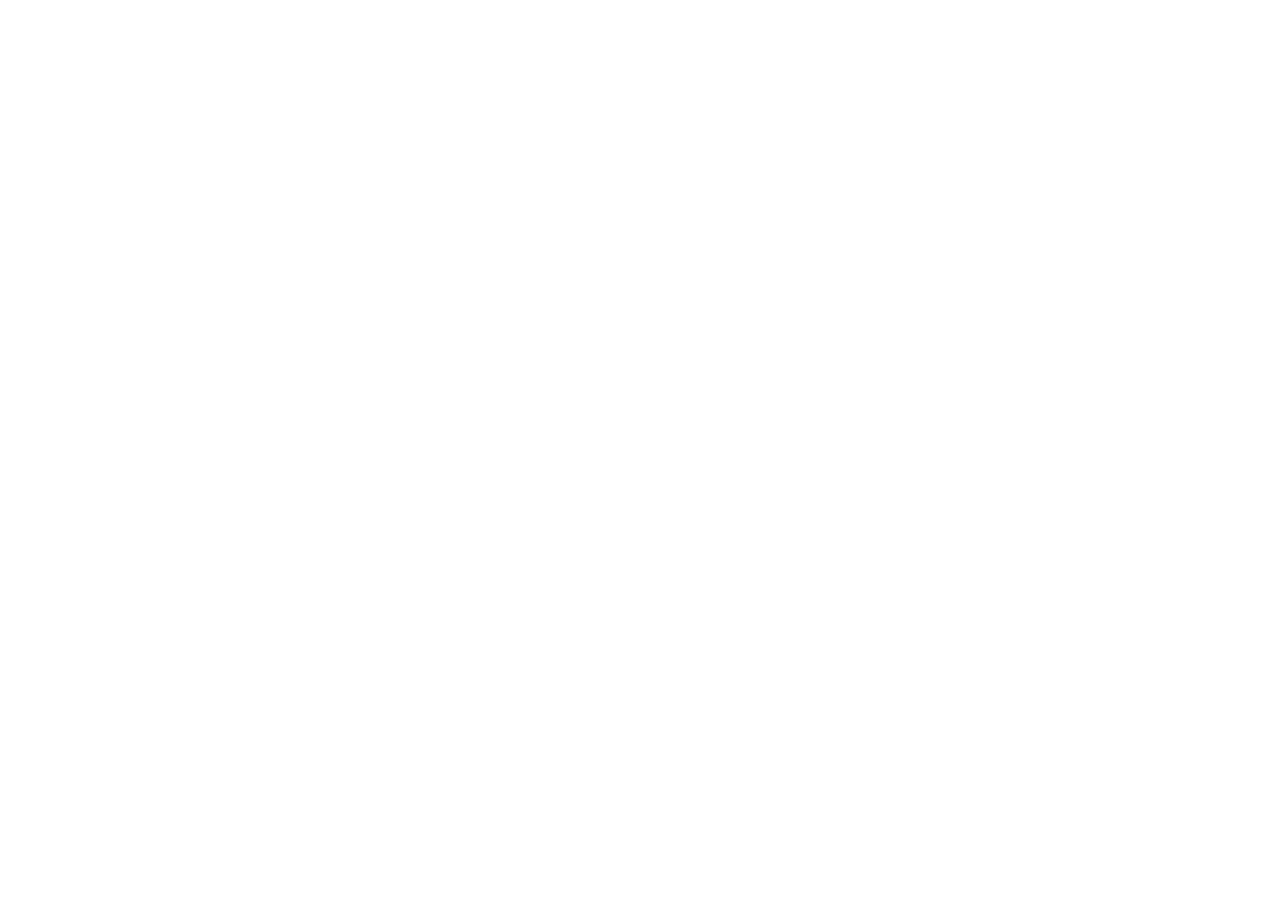
==== index.html @ 5066e489 "fix:fix files" ====
<!DOCTYPE html>
<html lang="en">
<head>
    <meta charset="UTF-8">
    <meta http-equiv="X-UA-Compatible" content="IE=edge">
    <meta name="viewport" content="width=device-width, initial-scale=1.0">
    <title>CV</title>
</head>
<body> 
  
</body>
</html>
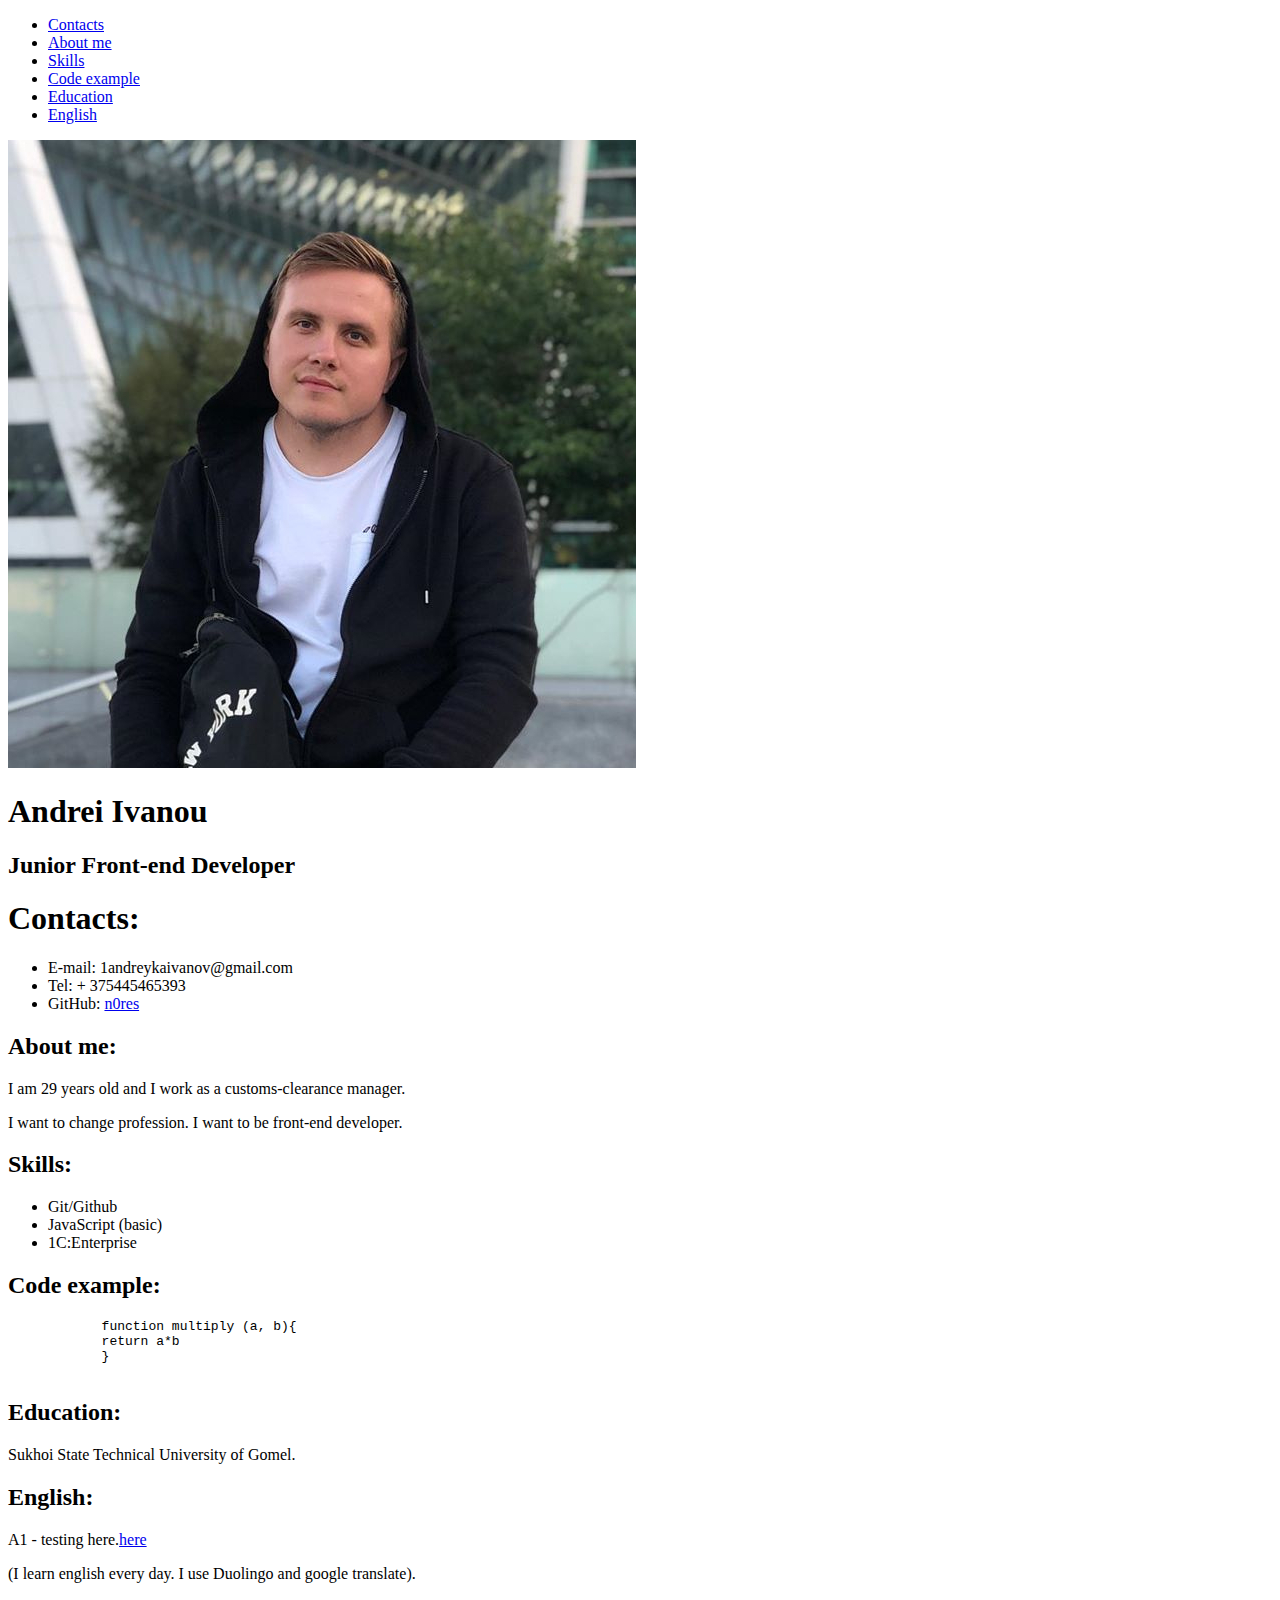
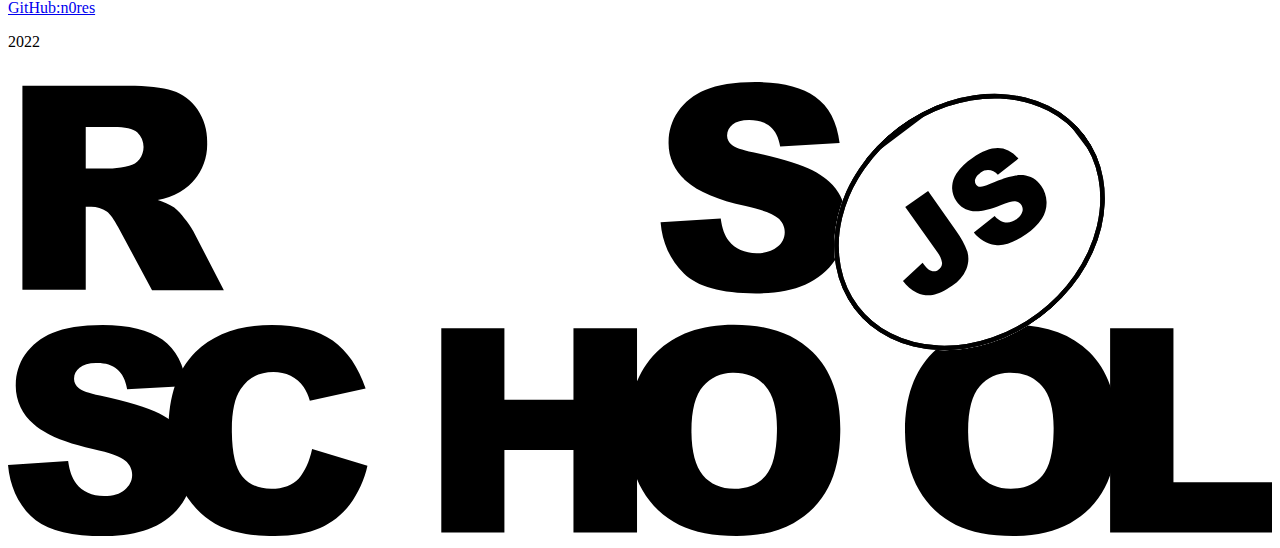
==== commit db176179: "docs: update index file" ====
--- a/index.html
+++ b/index.html
@@ -4,9 +4,95 @@
     <meta charset="UTF-8">
     <meta http-equiv="X-UA-Compatible" content="IE=edge">
     <meta name="viewport" content="width=device-width, initial-scale=1.0">
+    <link rel="preconnect" href="https://fonts.gstatic.com">    <!--подключили шрифт-->
+    <link href="https://fonts.google.com/share?selection.family=Poppins:ital,wght@0,100;0,200;1,100;1,200" rel="stylesheet">
     <title>CV</title>
+    <link rel="stylesheet" href="style.css">    <!--подключили стили-->     
 </head>
-<body> 
-  
-</body>
+  <body>
+    <header class="header">
+      <div class="container">
+        <nav class="nav">
+          <ul class="nav-list">   <!--навигация(ссылки на разделы)-->
+            <li class="nav-item"><a href="#contacts class="nav-link>Contacts</a></li>
+            <li class="nav-item"><a href="#about me" class="nav-link">About me</a></li>
+            <li class="nav-item"><a href="#skills" class="nav-link">Skills</a></li>
+            <li class="nav-item"><a href="#code example" class="nav-link">Code example</a></li>
+            <li class="nav-item"><a href="#education" class="nav-link">Education</a></li>
+            <li class="nav-item"><a href="#english" class="nav-link">English</a></li>
+          </ul>
+        </nav>
+      </div>
+        <div class="me">    <!--шапка с именем и фото-->
+          <img class="photo1" src="./assets/img/pfoto1.jpg" alt="myphoto">
+          <div class="myinfo">
+            <h1 class="name">Andrei Ivanou</h1>
+            <h2 class="proffesion">Junior Front-end Developer</h2>
+          </div>
+        </div>
+    </header>
+    <main class="main">
+      <div class="container">
+        <section class="contact section" id="mycontacts">    <!--контакты-->
+          <h1 class="title">Contacts:</h1>
+            <p class="contactsinfo">
+              <ul>
+                <li>E-mail: 1andreykaivanov@gmail.com</li>
+                <li>Tel: + 375445465393</li>
+                <li>GitHub: <a href="https://github.com/n0res" classs="gitlink">n0res</a>
+                </li>
+            </p>
+              </ul>
+        </section>
+        <section class="aboutme section" id="mybiograph">   <!--инфа про меня-->
+          <h2 class="title">About me:</h2>
+            <p class="aboutmeinfo"></p>
+              <p>I am 29 years old and I work as a customs-clearance manager.</p>
+              <p>I want to change profession. I want to be front-end developer.</p>
+        </section>
+        <section class="skills section" id="myskills">    <!--мои навыки-->
+          <h2 class="title">Skills:</h2>
+            <p class="skillsinfo"></p>
+              <ul>
+                <li>Git/Github</li>
+                <li>JavaScript (basic)</li>
+                <li>1C:Enterprise</li>
+              </ul>
+        </section>
+        <section class="codeexmple section" id="mycode">    <!--пример кода-->
+          <h2 class="title">Code example:</h2>
+            <p class="codeinfo"></p>
+            <code>
+              <pre>
+            function multiply (a, b){
+            return a*b
+            }
+              </pre>         
+            </code>
+        </section>
+        <section class="education section" id="myeducation">    <!--образование-->
+          <h2 class="title">Education:</h2>
+            <p class="educationinfo"></p>
+              <p>Sukhoi State Technical University of Gomel.</p>
+        </section>
+        <section class="english" id="myenglish">    <!--англ.лвл-->
+          <h2 class="title">English:</h2>
+            <p class="englishinfo"></p>
+              <p>A1 - testing here.<a href="https://www.efset.org/ru/">here</a></p>
+              <p>(I learn english every day. I use Duolingo and google translate).</p>
+        </section>
+      </div>      
+    </main>
+    <footer class="footer">
+      <div class="container">
+        <div class="myfooter">
+          <span class="main text"><a href="https://github.com/n0res" classs="gitlink">GitHub:n0res</a></span>
+            <p class="info2022">2022</p>
+        </div>
+          <a href="https://rs.school/js/">
+            <img src="assets/img/rs_school-logo.svg" alt="rsschool-logo" class="icon rslogo">
+          </a>
+        </div>  
+    </footer>
+  </body>
 </html>--- a/style.css
+++ b/style.css
@@ -0,0 +1 @@
+
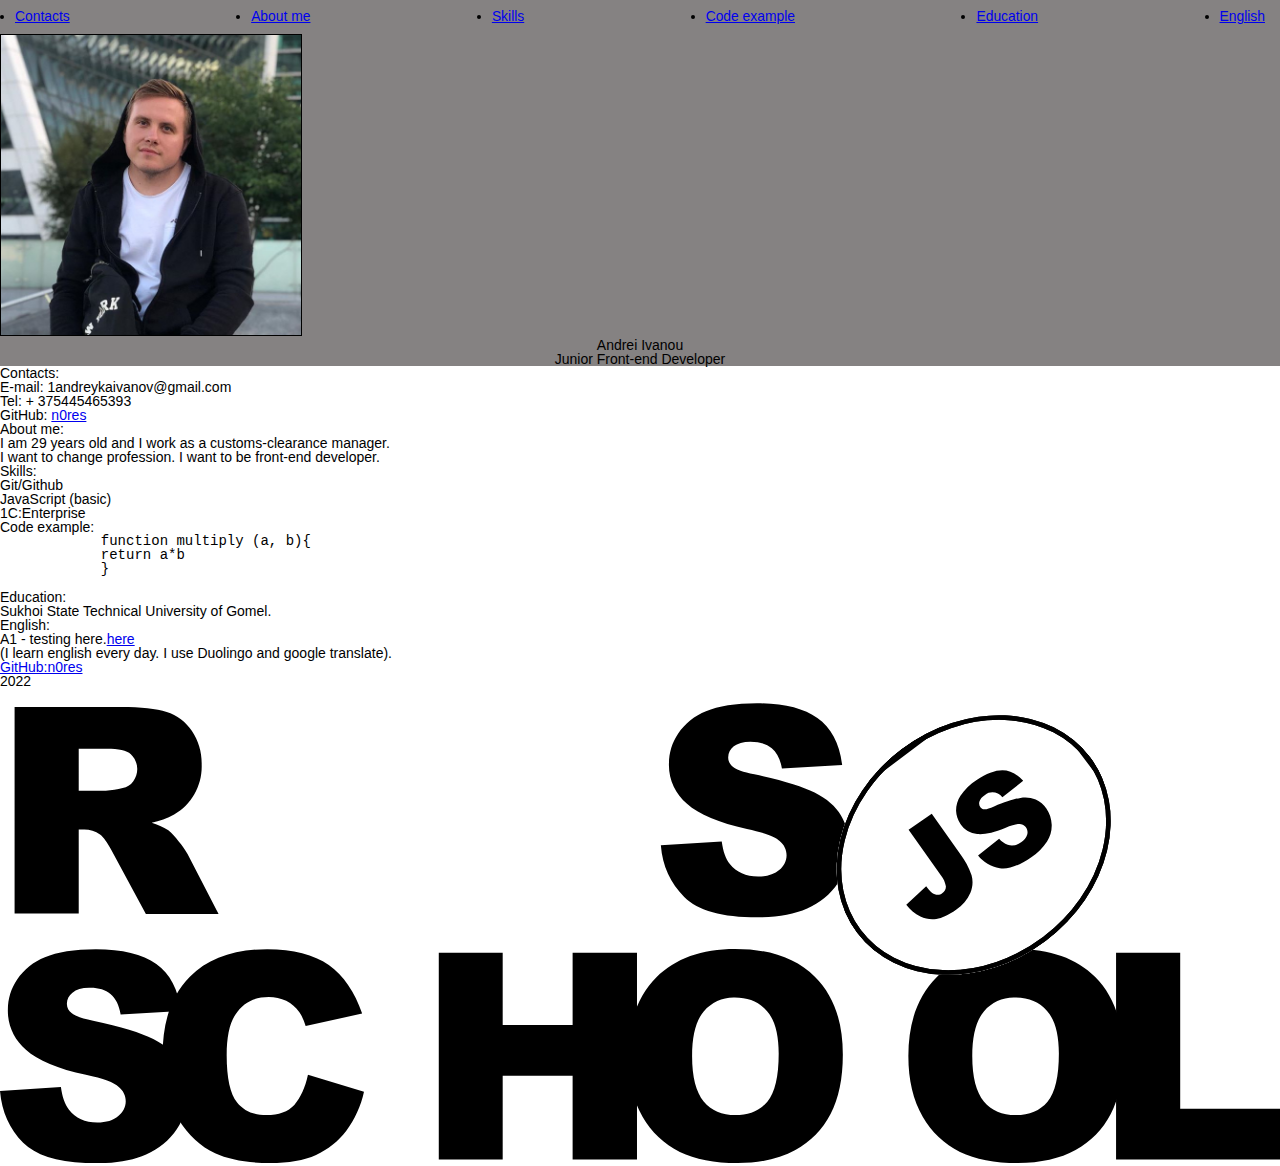
==== commit e97e4c32: "docs: update style" ====
--- a/index.html
+++ b/index.html
@@ -34,7 +34,7 @@
     <main class="main">
       <div class="container">
         <section class="contact section" id="mycontacts">    <!--контакты-->
-          <h1 class="title">Contacts:</h1>
+          <h2 class="title">Contacts:</h2>
             <p class="contactsinfo">
               <ul>
                 <li>E-mail: 1andreykaivanov@gmail.com</li>
--- a/style.css
+++ b/style.css
@@ -1 +1,78 @@
+* {   /*основа */
+  padding: 0;
+  margin: 0;
+  border: 0;
+}
 
+nav,        /*преваращаем в блочный*/
+footer,
+header,
+aside {
+   display: block;
+}
+
+html,
+body {
+   height: 100%;
+   width: 100%;
+   font-size: 100%;
+   line-height: 1;
+   font-size: 14px;
+   -ms-text-size-adjust: 100%;
+   -moz-text-size-adjust: 100%;
+   -webkit-text-size-adjust: 100%;
+}
+
+h1,
+h2 {
+   font-size: inherit;
+   font-weight: 400;
+}
+
+body {
+  font-size: 1em;
+  font-family: 'Poppins', sans-serif;
+}
+
+.header {
+  background-color: rgba(78, 74, 74, 0.69);
+}
+
+.nav {
+  padding: 10px 15px;
+}
+
+.nav-list {
+  display: flex;
+  justify-content: space-between;
+}
+
+.nav-list {
+  font-family: 'Arial', sans-serif;
+  font-size: 99%;
+  color: black;
+  font-weight: 200;
+}
+
+.nav-item:hover {
+  transform: scale(1.1);
+  transition: 1s;
+}
+
+.nav-list:hover {
+  color: whitesmoke;
+}
+
+.photo1 {       /*фото размеры меняем*/
+    width: 300px;
+    height: 300px;
+    border: 1px solid black;
+}
+
+h1 {
+  text-align: center;
+}
+
+.proffesion {
+  text-align: center;
+}
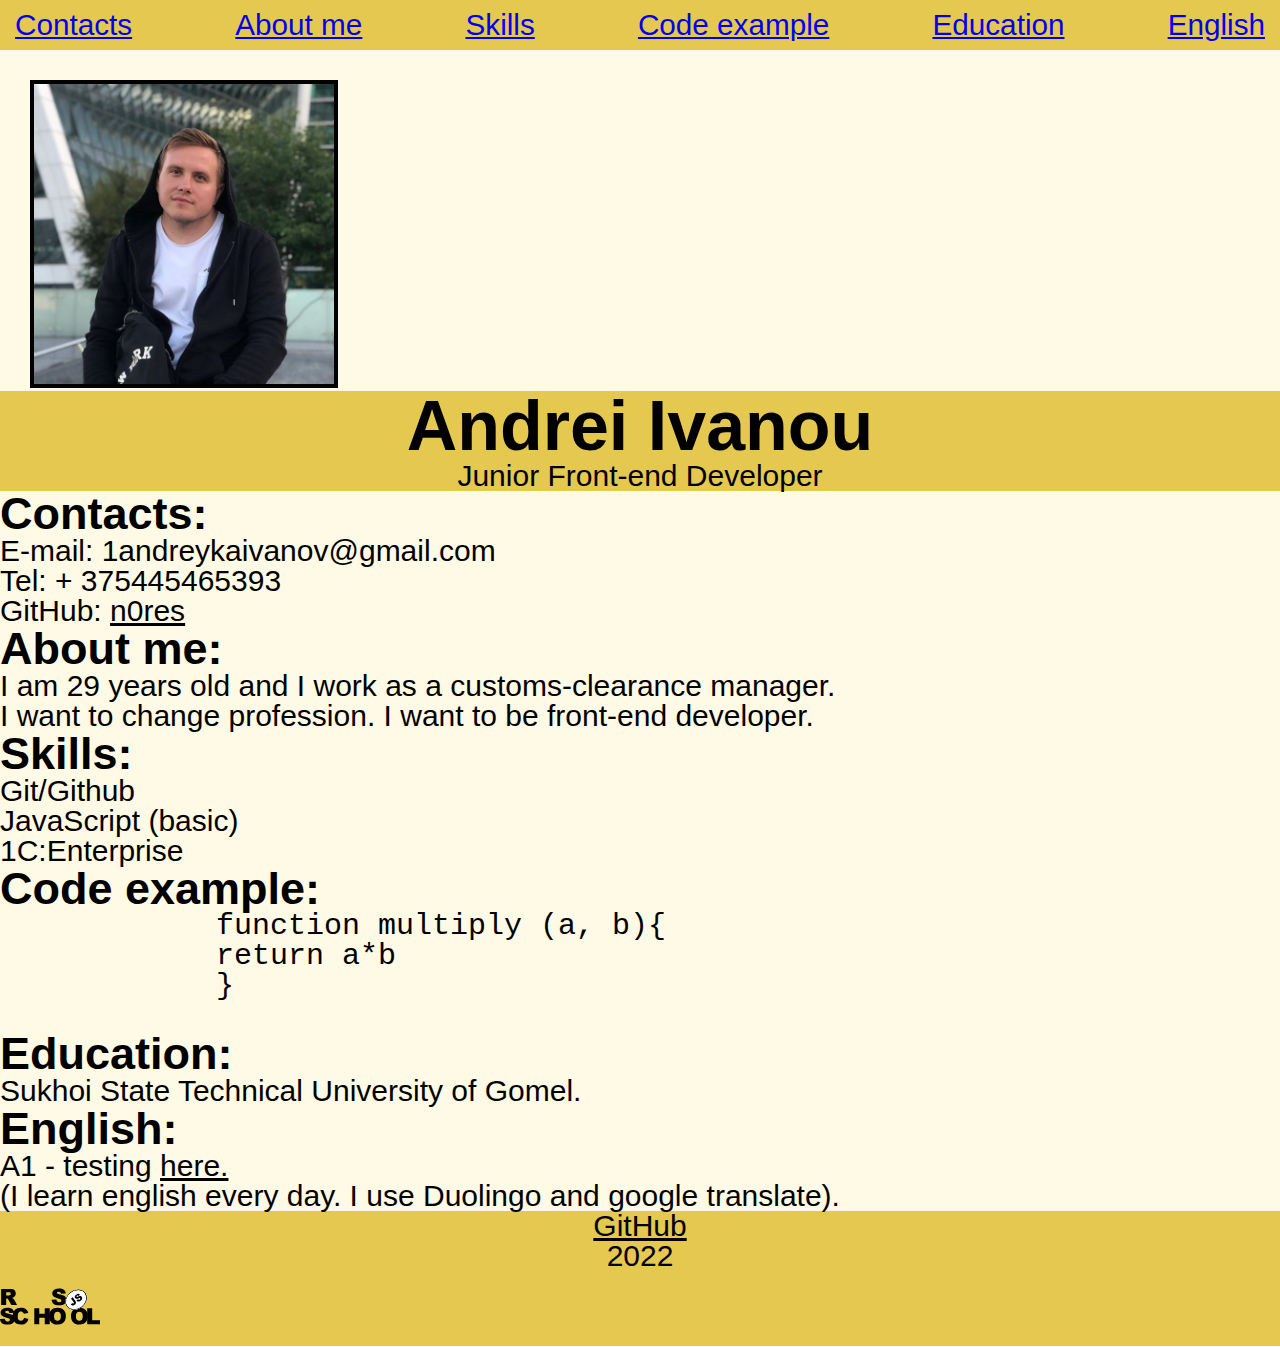
==== commit 993f8418: "docs: update html" ====
--- a/index.html
+++ b/index.html
@@ -14,7 +14,7 @@
       <div class="container">
         <nav class="nav">
           <ul class="nav-list">   <!--навигация(ссылки на разделы)-->
-            <li class="nav-item"><a href="#contacts class="nav-link>Contacts</a></li>
+            <li class="nav-item"><a href="#mycontact"class="nav-link">Contacts</a></li>
             <li class="nav-item"><a href="#about me" class="nav-link">About me</a></li>
             <li class="nav-item"><a href="#skills" class="nav-link">Skills</a></li>
             <li class="nav-item"><a href="#code example" class="nav-link">Code example</a></li>
@@ -27,39 +27,34 @@
           <img class="photo1" src="./assets/img/pfoto1.jpg" alt="myphoto">
           <div class="myinfo">
             <h1 class="name">Andrei Ivanou</h1>
-            <h2 class="proffesion">Junior Front-end Developer</h2>
+            <h3 class="proffesion">Junior Front-end Developer</h3>
           </div>
         </div>
     </header>
     <main class="main">
       <div class="container">
-        <section class="contact section" id="mycontacts">    <!--контакты-->
+        <section class="contact section" id="mycontact">    <!--контакты-->
           <h2 class="title">Contacts:</h2>
-            <p class="contactsinfo">
-              <ul>
-                <li>E-mail: 1andreykaivanov@gmail.com</li>
-                <li>Tel: + 375445465393</li>
-                <li>GitHub: <a href="https://github.com/n0res" classs="gitlink">n0res</a>
-                </li>
-            </p>
-              </ul>
+            <p class="contactsinfo">            
+                E-mail: 1andreykaivanov@gmail.com<br>
+                Tel: + 375445465393<br>
+                GitHub: <a href="https://github.com/n0res" class="gitlink">n0res</a><br>
+            </p>             
         </section>
-        <section class="aboutme section" id="mybiograph">   <!--инфа про меня-->
+        <section class="aboutme section" id="about me">   <!--инфа про меня-->
           <h2 class="title">About me:</h2>
             <p class="aboutmeinfo"></p>
-              <p>I am 29 years old and I work as a customs-clearance manager.</p>
-              <p>I want to change profession. I want to be front-end developer.</p>
+              I am 29 years old and I work as a customs-clearance manager.<br>
+              I want to change profession. I want to be front-end developer.<br>
         </section>
-        <section class="skills section" id="myskills">    <!--мои навыки-->
+        <section class="skills section" id="skills">    <!--мои навыки-->
           <h2 class="title">Skills:</h2>
             <p class="skillsinfo"></p>
-              <ul>
-                <li>Git/Github</li>
-                <li>JavaScript (basic)</li>
-                <li>1C:Enterprise</li>
-              </ul>
+                Git/Github<br>
+                JavaScript (basic)<br>
+                1C:Enterprise<br>
         </section>
-        <section class="codeexmple section" id="mycode">    <!--пример кода-->
+        <section class="codeexmple section" id="code example">    <!--пример кода-->
           <h2 class="title">Code example:</h2>
             <p class="codeinfo"></p>
             <code>
@@ -70,15 +65,15 @@
               </pre>         
             </code>
         </section>
-        <section class="education section" id="myeducation">    <!--образование-->
+        <section class="education section" id="education">    <!--образование-->
           <h2 class="title">Education:</h2>
             <p class="educationinfo"></p>
-              <p>Sukhoi State Technical University of Gomel.</p>
+              Sukhoi State Technical University of Gomel.<br>
         </section>
-        <section class="english" id="myenglish">    <!--англ.лвл-->
+        <section class="english" id="english">    <!--англ.лвл-->
           <h2 class="title">English:</h2>
             <p class="englishinfo"></p>
-              <p>A1 - testing here.<a href="https://www.efset.org/ru/">here</a></p>
+              <p>A1 - testing <a href="https://www.efset.org/ru/" class="gitlink" >here.</a></p>
               <p>(I learn english every day. I use Duolingo and google translate).</p>
         </section>
       </div>      
@@ -86,11 +81,11 @@
     <footer class="footer">
       <div class="container">
         <div class="myfooter">
-          <span class="main text"><a href="https://github.com/n0res" classs="gitlink">GitHub:n0res</a></span>
+          <span class="main-text"><a href="https://github.com/n0res" class="gitlink">GitHub</a></span>
             <p class="info2022">2022</p>
         </div>
           <a href="https://rs.school/js/">
-            <img src="assets/img/rs_school-logo.svg" alt="rsschool-logo" class="icon rslogo">
+            <img src="assets/img/rs_school-logo.svg" alt="rsschool-logo" class="icon-rslogo">
           </a>
         </div>  
     </footer>
--- a/style.css
+++ b/style.css
@@ -2,6 +2,12 @@
   padding: 0;
   margin: 0;
   border: 0;
+}
+
+input,
+button,
+textarea {
+   font-family: inherit;
 }
 
 nav,        /*преваращаем в блочный*/
@@ -23,28 +29,61 @@
    -webkit-text-size-adjust: 100%;
 }
 
-h1,
-h2 {
-   font-size: inherit;
-   font-weight: 400;
+h1 {
+  font-family: 'Poppins', sans-serif;
+  font-size: 70px;
+  font-weight: bold;
+  text-align: center;
 }
 
-body {
-  font-size: 1em;
+h3 {
   font-family: 'Poppins', sans-serif;
+  font-size: 30px;
+  font-weight: 500;
+  text-align: center;
 }
 
-.header {
-  background-color: rgba(78, 74, 74, 0.69);
+.container {
+  background: #E5C850;   
+  box-sizing: border-box;
+}
+
+.container {
+  font-family: 'Poppins', sans-serif;
+  font-size: 30px;
+  font-weight: 100;
+  text-align: left;
+}
+
+section {
+  background: #FFFAE5;    
+}
+
+.myinfo {
+  background: #E5C850;   
+}
+
+header {
+  background-color: #FFFAE5;   
+}
+
+.photo1 {       
+    width: 300px;
+    height: 300px;
+    border: 4px solid black;
+    margin-left: 30px;
+    margin-top: 30px;
 }
 
 .nav {
   padding: 10px 15px;
+  color: #000;
 }
 
 .nav-list {
   display: flex;
   justify-content: space-between;
+  color: #000;
 }
 
 .nav-list {
@@ -56,23 +95,45 @@
 
 .nav-item:hover {
   transform: scale(1.1);
-  transition: 1s;
+  transition: 0.2s;
 }
 
 .nav-list:hover {
   color: whitesmoke;
 }
 
-.photo1 {       /*фото размеры меняем*/
-    width: 300px;
-    height: 300px;
-    border: 1px solid black;
+.gitlink {
+  color: black;
+  text-decoration: solid;
+  text-decoration-color: rgb(0, 0, 0);
+  text-decoration-line: underline;
 }
 
-h1 {
+.gitlink:hover {
+  color: whitesmoke;
+  text-decoration-line: underline;
+}
+
+
+ul li {
+  list-style: none;
+}
+
+.myfooter {
   text-align: center;
 }
+.info22 {
+  text-align: right;
+}
 
-.proffesion {
-  text-align: center;
+.icon-rslogo {
+  width: 100px;
+  height: 70px;
 }
+
+.info {
+  display: flex;
+  flex-direction: column;
+  align-items: left;
+  justify-content: left;
+}
